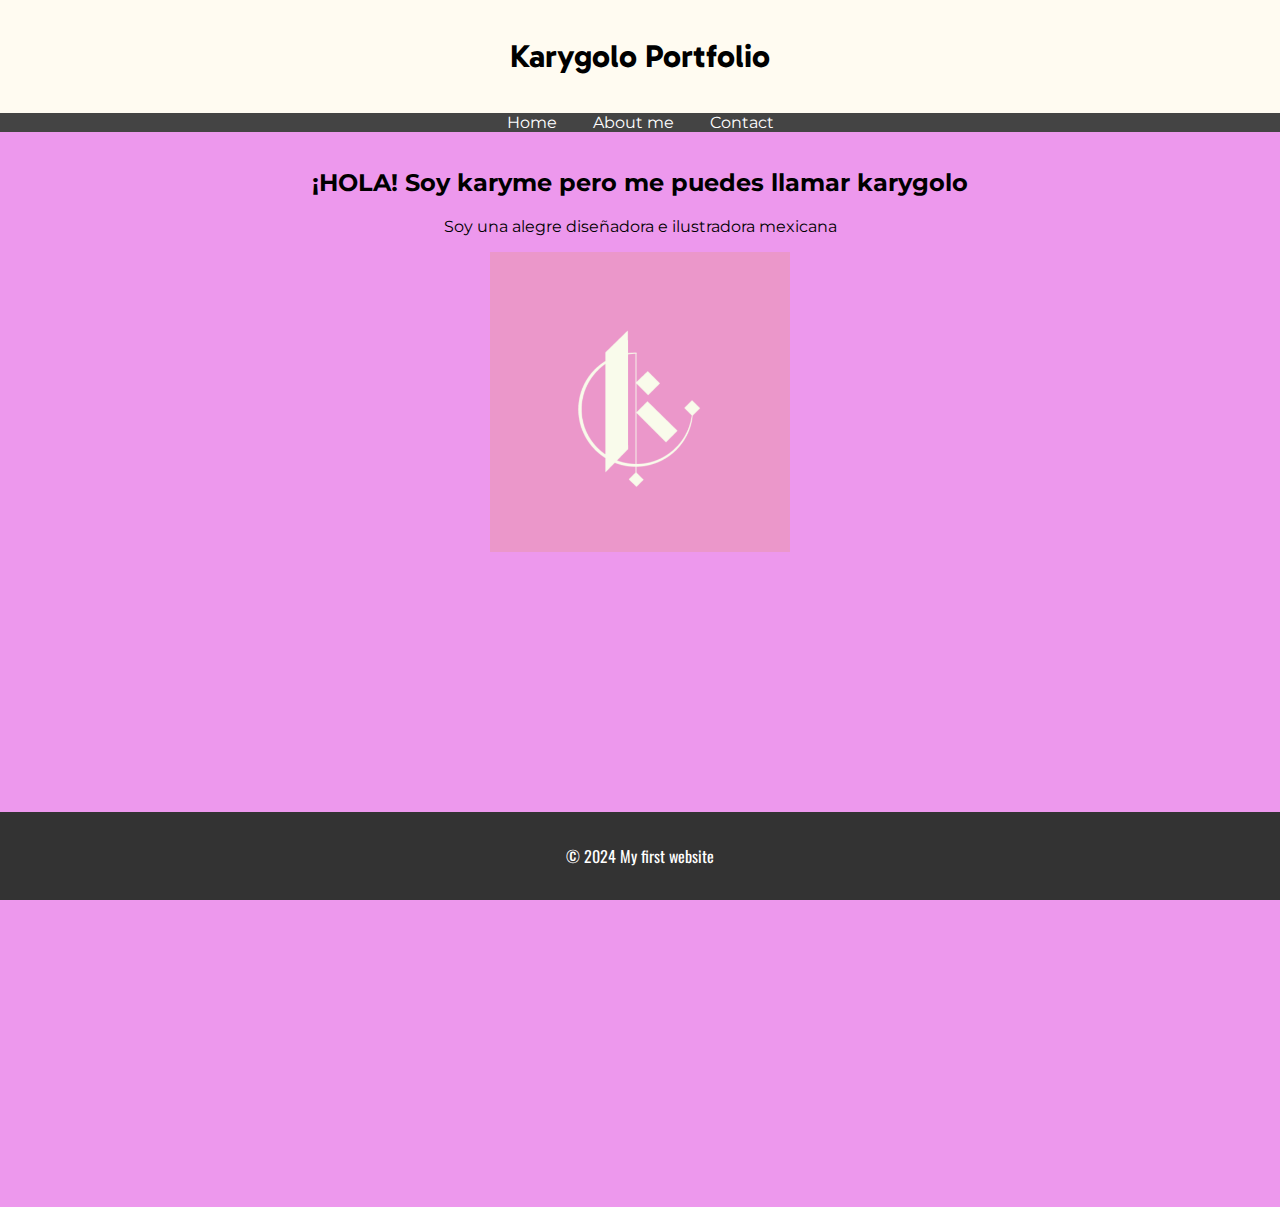
==== index.html @ aacd0228 "add css clases for img and video, also redirec to about me" ====
<!DOCTYPE html>
<html lang="es">
<head>
    <!-- Especifica el tipo de documento y la versión de HTML -->
    <meta charset="UTF-8">
    <!-- Configura el viewport para que el sitio sea responsive -->
    <meta name="viewport" content="width=device-width, initial-scale=1.0">
    <!-- Título de la página que aparece en la pestaña del navegador -->
    <title>Imnotkarygolo</title>
    <link rel="preconnect" href="https://fonts.googleapis.com">
<link rel="preconnect" href="https://fonts.gstatic.com" crossorigin>
<link href="https://fonts.googleapis.com/css2?family=Gabarito:wght@400..900&family=Montserrat:ital,wght@0,100..900;1,100..900&family=Oswald:wght@200..700&display=swap" rel="stylesheet">

    <!-- STYLESHEET -->
    <link rel="stylesheet" type="text/css" href="styles.css">
</head>
<body>
    <!-- Sección de encabezado del sitio -->
    <header>
        <h1>Karygolo Portfolio</h1>
    </header>
    <!-- Barra de navegación con enlaces -->
    <nav>
        <ul>
            <li><a href="">Home</a></li>
            <li><a href="/about.html">About me</a></li>
            <li><a href="#">Contact</a></li>
        </ul>
    </nav>
    <!-- Contenido principal de la página -->
    <main>
        <section>
            <div class="introduction">
                <h2>¡HOLA! Soy karyme pero me puedes llamar karygolo</h2>
                <p>Soy una alegre diseñadora e ilustradora mexicana </p> 
                <img src="logo.png" height="300px" style="text-align: center;">
            </div>
            
        <div class="video">
            <iframe width="560" height="315" src="https://www.youtube.com/embed/M-SDCDhHv0I?si=81faHF9Kn2sVvxn0&amp;start=5" title="YouTube video player" frameborder="0" allow="accelerometer; autoplay; clipboard-write; encrypted-media; gyroscope; picture-in-picture; web-share" referrerpolicy="strict-origin-when-cross-origin" allowfullscreen></iframe>
        </div>
        

        </section>
        <section><p></p></section>
    </main>
    <!-- Pie de página del sitio -->
    <footer>
        <p>&copy; 2024 My first website</p>
    </footer>
</body>
</html>
---- styles.css ----
/* Estilos globales para el cuerpo del documento */
body {
    /* Tipo de letra utilizado */
    font-family: "Montserrat", sans-serif;
    /* Elimina los márgenes y el relleno por defecto */
    margin: 0;
    padding: 0;
    /* Color de fondo del sitio web */
    background-color: #ed98ed;
}

/* Estilos para el encabezado */
header {
    font-family: "Gabarito", sans-serif;
    /* Color de fondo del encabezado */
    background-color: #fffbf1;
    /* Color del texto en el encabezado */
    color: #000000;
    /* Relleno interno del encabezado */
    padding: 1rem 0;
    /* Alineación del texto en el centro */
    text-align: center;
}

/* Estilos para la barra de navegación */
nav ul {
    /* Elimina el estilo de lista por defecto */
    list-style: none;
    /* Elimina el relleno interno */
    padding: 0;
    /* Alineación del texto en el centro */
    text-align: center;
    /* Color de fondo de la barra de navegación */
    background-color: #444;
    /* Elimina los márgenes */
    margin: 0;
}

/* Estilos para los elementos de la lista en la barra de navegación */
nav ul li {
    /* Muestra los elementos en línea */
    display: inline;
    /* Elimina los márgenes */
    margin: 0;
}

/* Estilos para los enlaces en la barra de navegación */
nav ul li a {
    /* Color del texto del enlace */
    color: #fff;
    /* Relleno interno del enlace */
    padding: 0.5rem 1rem;
    /* Elimina el subrayado por defecto */
    text-decoration: none;
}

/* Estilos para el contenido principal */
main {
    /* Relleno interno del contenido principal */
    padding: 1rem;
}

/* Estilos para el pie de página */
footer {
    font-family: "Oswald", sans-serif;
    /* Color de fondo del pie de página */
    background-color: #333;
    /* Color del texto en el pie de página */
    color: #fff;
    /* Alineación del texto en el centro */
    text-align: center;
    /* Relleno interno del pie de página */
    padding: 1rem 0;
    /* Fija el pie de página en la parte inferior de la página */
    position: fixed;
    bottom: 0;
    width: 100%;
}
.introduction{
    text-align: center;
    padding-bottom: 100px;
}
.video{
    text-align: center;
    padding-bottom: 200px;
}
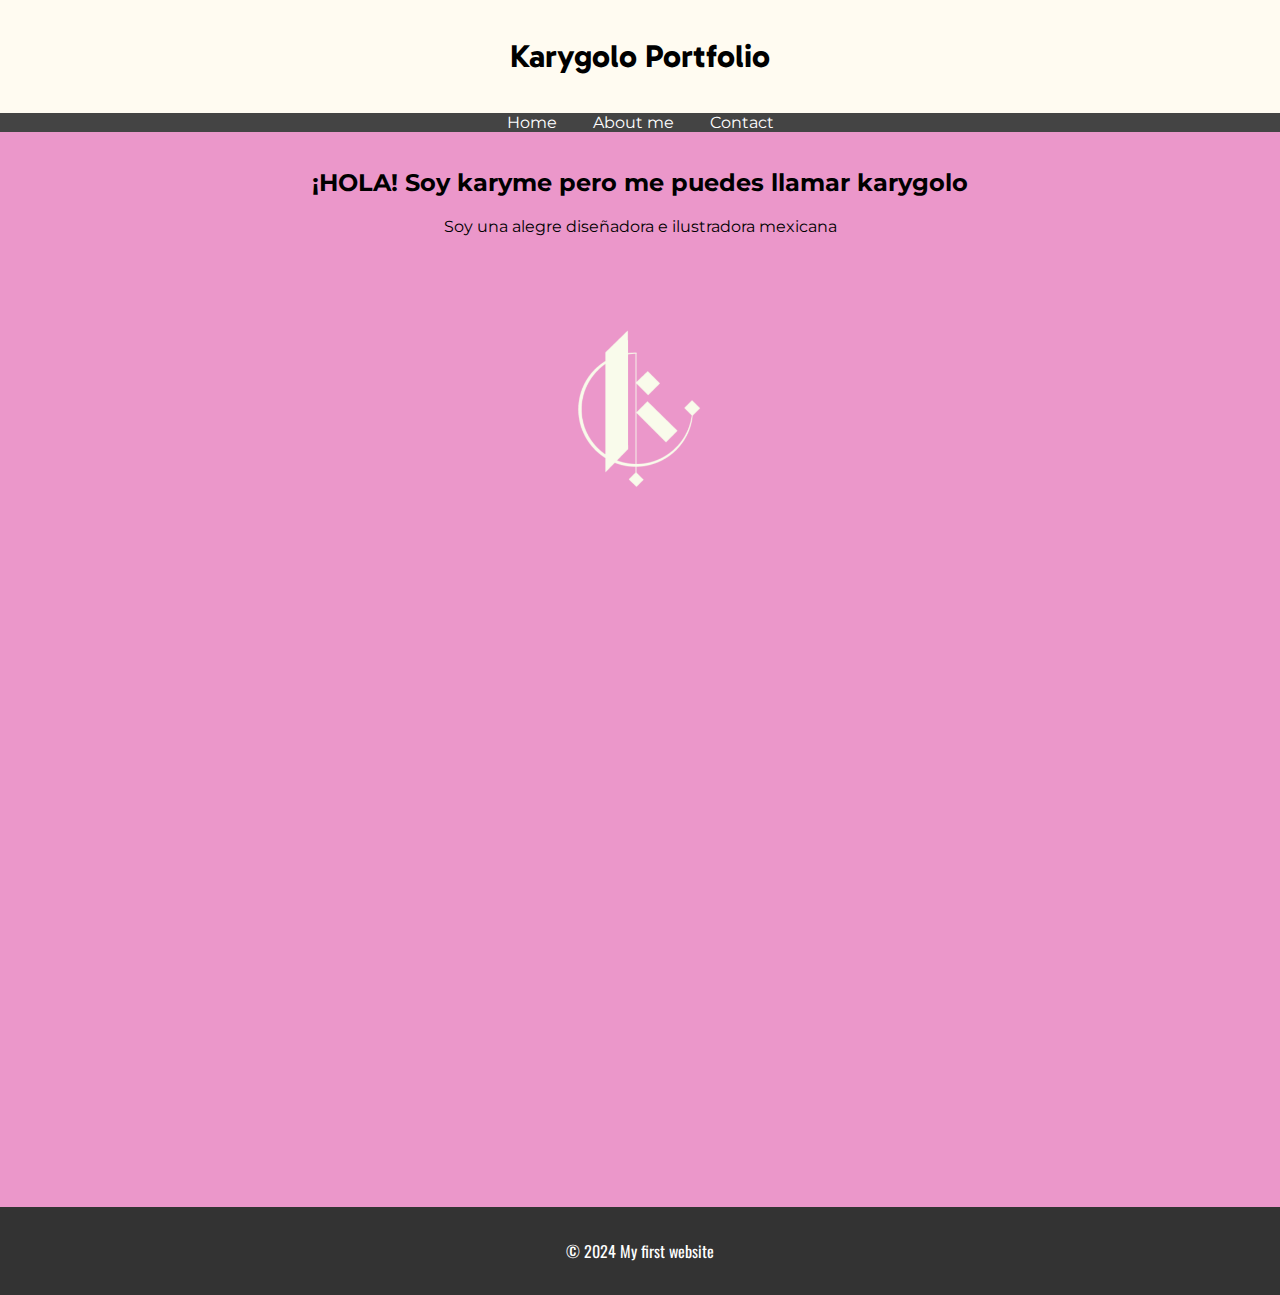
==== commit fc895163: "link de contacto con redes sociales" ====
--- a/index.html
+++ b/index.html
@@ -24,7 +24,7 @@
         <ul>
             <li><a href="">Home</a></li>
             <li><a href="/about.html">About me</a></li>
-            <li><a href="#">Contact</a></li>
+            <li><a href="https://www.instagram.com/imnotkarygolo/">Contact</a></li>
         </ul>
     </nav>
     <!-- Contenido principal de la página -->
--- a/styles.css
+++ b/styles.css
@@ -6,13 +6,13 @@
     margin: 0;
     padding: 0;
     /* Color de fondo del sitio web */
-    background-color: #ed98ed;
+    background-color: #EB97CA;
 }
 
 /* Estilos para el encabezado */
 header {
     font-family: "Gabarito", sans-serif;
-    /* Color de fondo del encabezado */
+    /* Color de fondo del encabezado */ 
     background-color: #fffbf1;
     /* Color del texto en el encabezado */
     color: #000000;
@@ -72,9 +72,10 @@
     /* Relleno interno del pie de página */
     padding: 1rem 0;
     /* Fija el pie de página en la parte inferior de la página */
-    position: fixed;
+    position: relative;
     bottom: 0;
     width: 100%;
+    
 }
 .introduction{
     text-align: center;
@@ -83,4 +84,7 @@
 .video{
     text-align: center;
     padding-bottom: 200px;
+}
+.background{
+    background-image: ;
 }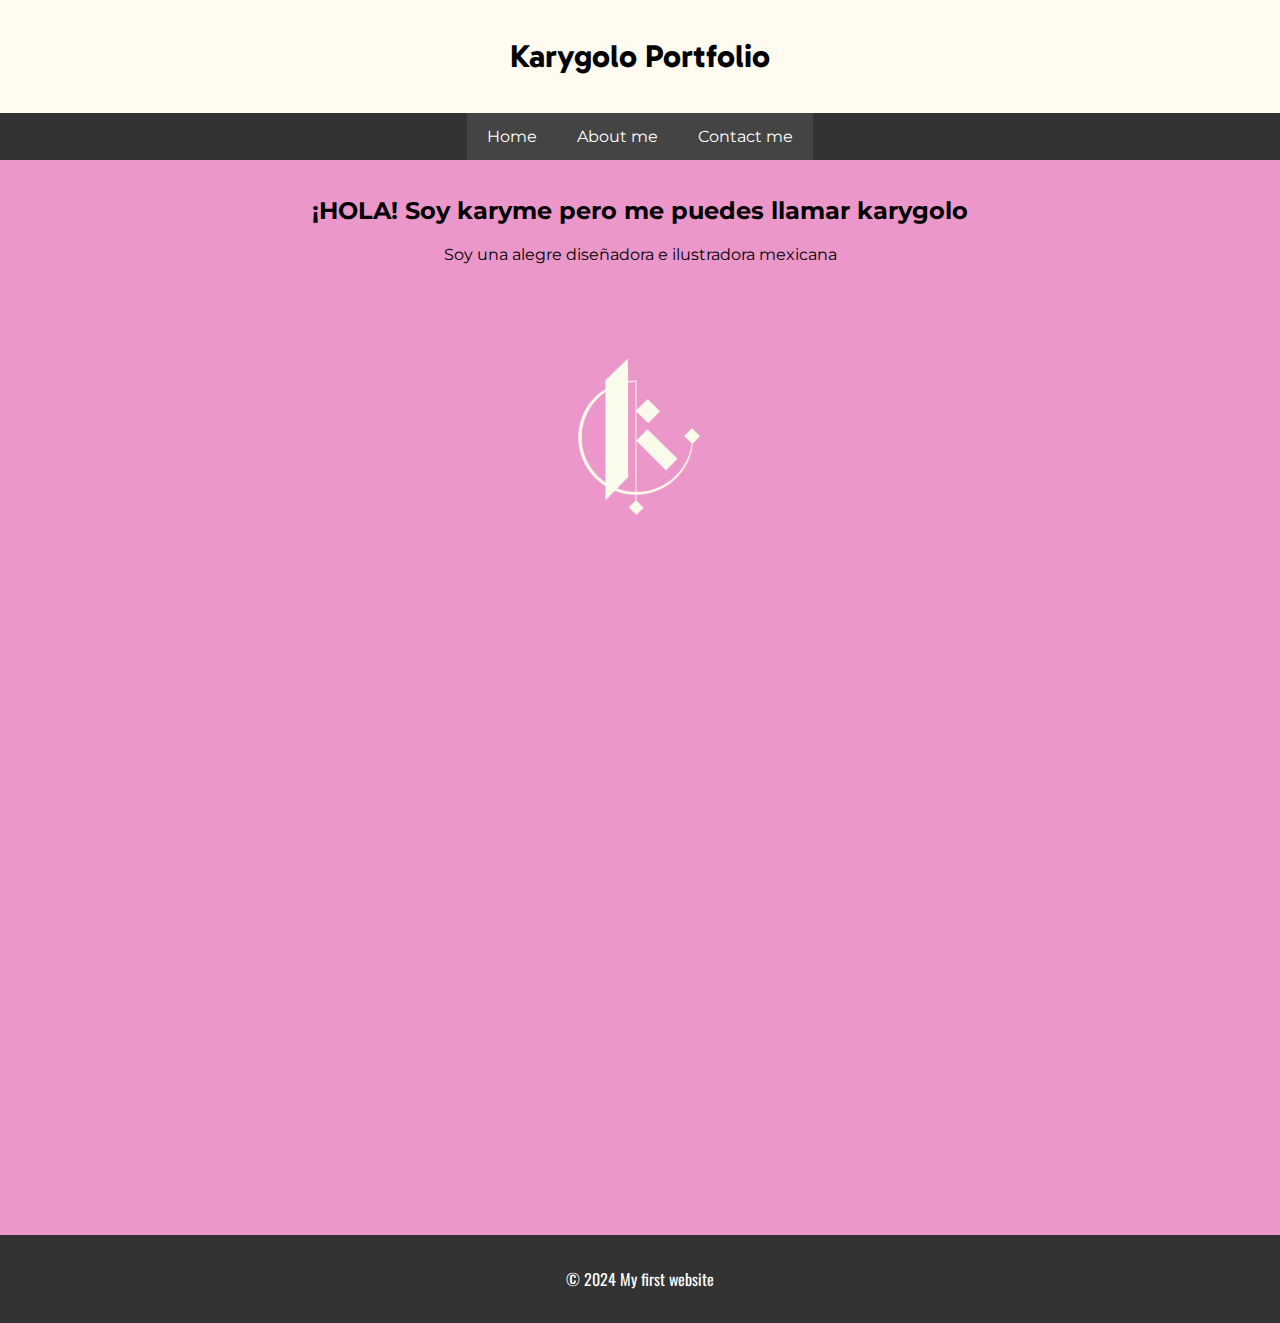
==== commit 75e013aa: "add contact me section and drop down options to contact me" ====
--- a/index.html
+++ b/index.html
@@ -22,9 +22,16 @@
     <!-- Barra de navegación con enlaces -->
     <nav>
         <ul>
-            <li><a href="">Home</a></li>
-            <li><a href="/about.html">About me</a></li>
-            <li><a href="https://www.instagram.com/imnotkarygolo/">Contact</a></li>
+            <li><a href="index.html">Home</a></li>
+            <li><a href="about.html">About me</a></li>
+            <li>
+                <a href="contact.html">Contact me</a>
+                <ul>
+                    
+                    <li><a href="https://www.instagram.com/imnotkarygolo/">Instagram</a></li>
+                    <li><a href="mailto:example@example.com">Email</a></li>
+                </ul>
+            </li>
         </ul>
     </nav>
     <!-- Contenido principal de la página -->
@@ -49,4 +56,4 @@
         <p>&copy; 2024 My first website</p>
     </footer>
 </body>
-</html>+</html>
--- a/styles.css
+++ b/styles.css
@@ -7,7 +7,27 @@
     padding: 0;
     /* Color de fondo del sitio web */
     background-color: #EB97CA;
-}
+    <style>
+    /* Estilos para el contenedor principal del slider */
+    .slider-container {
+        max-width: 800px; /* Ancho máximo del slider */
+        margin: 0 auto; /* Centra el slider horizontalmente */
+        position: relative; /* Posición relativa para los elementos internos */
+        overflow: hidden; /* Oculta cualquier contenido que sobresalga del contenedor */
+    }
+    /* Estilos para el contenedor de las imágenes */
+    .slider-content {
+        display: flex; /* Utiliza flexbox para alinear las imágenes horizontalmente */
+        transition: transform 0.5s ease; /* Transición suave al cambiar las imágenes */
+    }
+    /* Estilos para cada imagen del slider */
+    .slider-item {
+        min-width: 100%; /* Cada imagen ocupa al menos el ancho completo del contenedor */
+        flex: 0 0 auto; /* Permite que las imágenes mantengan su tamaño original */
+    }
+</style>
+
+} 
 
 /* Estilos para el encabezado */
 header {
@@ -87,4 +107,115 @@
 }
 .background{
     background-image: ;
-}+}
+nav {
+    background-color: #333;
+    display: flex;
+    justify-content: center;
+}
+
+nav ul {
+    list-style-type: none;
+    margin: 0;
+    padding: 0;
+    display: flex;
+}
+
+nav ul li {
+    position: relative;
+}
+
+nav ul li a {
+    display: block;
+    color: white;
+    padding: 14px 20px;
+    text-decoration: none;
+}
+
+nav ul li a:hover {
+    background-color: #575757;
+}
+
+/* Estilos para el menú desplegable */
+nav ul li ul {
+    display: none;
+    position: absolute;
+    background-color: #333;
+    padding: 0;
+}
+
+nav ul li:hover ul {
+    display: block;
+}
+
+nav ul li ul li {
+    width: 200px;
+}
+
+nav ul li ul li a {
+    padding: 10px;
+}
+/* Estilos para el contenedor del slider */
+.slider-container {
+    position: relative;
+    max-width: 600px;
+    margin: auto;
+    overflow: hidden;
+    
+}
+
+/* Estilos para los ítems del slider */
+.slider-item {
+    display: none;
+    width: 100%;
+    height: 100%; /* Hacer que las imágenes llenen el contenedor del slider */
+}
+
+.slider-item img {
+    width: 100%;
+    height: 100%;
+    object-fit: cover; /* Ajusta la imagen para llenar el contenedor sin distorsión */
+}
+
+/* Estilos para los botones de navegación */
+.prev, .next {
+    cursor: pointer;
+    position: absolute;
+    top: 50%;
+    width: auto;
+    padding: 16px;
+    margin-top: -22px;
+    color: white;
+    font-weight: bold;
+    font-size: 18px;
+    transition: 0.6s ease;
+    border-radius: 0 3px 3px 0;
+    user-select: none;
+}
+
+.next {
+    right: 0;
+    border-radius: 3px 0 0 3px;
+}
+
+.prev {
+    left: 0;
+    border-radius: 3px 0 0 3px;
+}
+
+/* Estilos para los botones al pasar el ratón */
+.prev:hover, .next:hover {
+    background-color: rgba(0, 0, 0, 0.8);
+}
+/* Estilos para el contenedor del perfil */
+.profile-container {
+    text-align: center; /* Centra el contenido del contenedor */
+    padding-bottom: 200px; /* Ajusta el espacio inferior según sea necesario */
+}
+
+/* Estilos para la imagen del perfil */
+.profile-image {
+    display: inline-block; /* Asegura que la imagen no ocupe el 100% del contenedor */
+    max-width: 100%; /* Ajusta el tamaño máximo de la imagen */
+    height: auto; /* Mantiene la proporción de la imagen */
+}
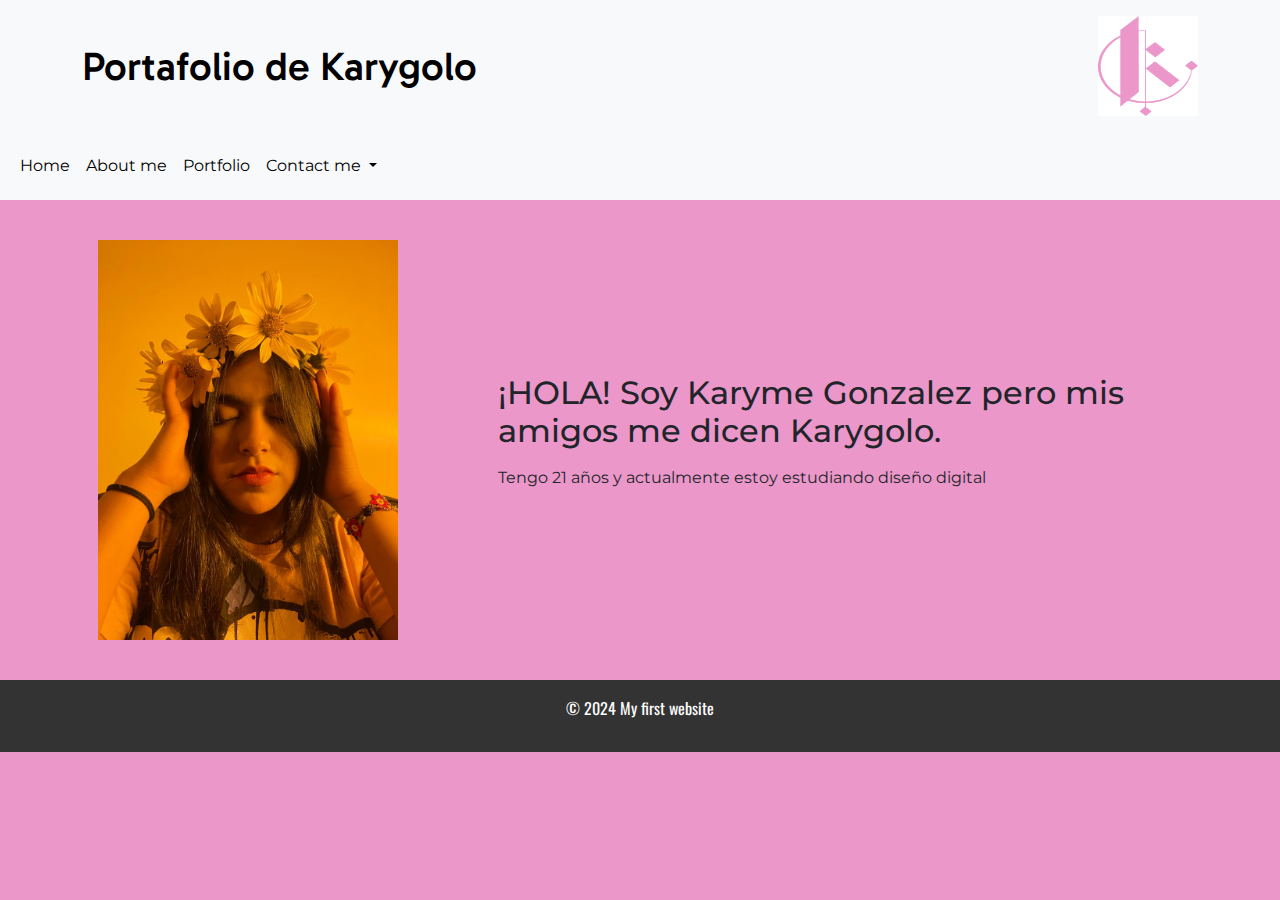
==== commit 49306e45: "." ====
--- a/index.html
+++ b/index.html
@@ -7,53 +7,79 @@
     <meta name="viewport" content="width=device-width, initial-scale=1.0">
     <!-- Título de la página que aparece en la pestaña del navegador -->
     <title>Imnotkarygolo</title>
+
+    <!-- Incluir Bootstrap CSS -->
+    <link href="https://cdn.jsdelivr.net/npm/bootstrap@5.3.0/dist/css/bootstrap.min.css" rel="stylesheet">
+
+    <!-- Tipografías de Google -->
     <link rel="preconnect" href="https://fonts.googleapis.com">
-<link rel="preconnect" href="https://fonts.gstatic.com" crossorigin>
-<link href="https://fonts.googleapis.com/css2?family=Gabarito:wght@400..900&family=Montserrat:ital,wght@0,100..900;1,100..900&family=Oswald:wght@200..700&display=swap" rel="stylesheet">
+    <link rel="preconnect" href="https://fonts.gstatic.com" crossorigin>
+    <link href="https://fonts.googleapis.com/css2?family=Gabarito:wght@400..900&family=Montserrat:ital,wght@0,100..900;1,100..900&family=Oswald:wght@200..700&display=swap" rel="stylesheet">
 
     <!-- STYLESHEET -->
     <link rel="stylesheet" type="text/css" href="styles.css">
 </head>
 <body>
     <!-- Sección de encabezado del sitio -->
-    <header>
-        <h1>Karygolo Portfolio</h1>
+    <header class="container-fluid bg-light p-3 ">
+        <div class="container d-flex justify-content-between align-items-center">
+            <h1 class="mb-0">Portafolio de Karygolo</h1>
+            <a href="index.html">
+                <img src="./images/logopng.png" alt="Logo Karygolo" style="width: 100px; height: 100px;">
+            </a>
+        </div>
     </header>
+    
     <!-- Barra de navegación con enlaces -->
-    <nav>
-        <ul>
-            <li><a href="index.html">Home</a></li>
-            <li><a href="about.html">About me</a></li>
-            <li>
-                <a href="contact.html">Contact me</a>
-                <ul>
-                    
-                    <li><a href="https://www.instagram.com/imnotkarygolo/">Instagram</a></li>
-                    <li><a href="mailto:example@example.com">Email</a></li>
+    <nav class="navbar navbar-expand-lg navbar-light bg-light">
+        <div class="container-fluid">
+            
+            
+            <div class="collapse navbar-collapse" id="navbarNav">
+                <ul class="navbar-nav">
+                    <li class="nav-item">
+                        <a class="nav-link" href="index.html">Home</a>
+                    </li>
+                    <li class="nav-item">
+                        <a class="nav-link" href="about.html">About me</a>
+                    </li>
+                    <li class="nav-item">
+                        <a class="nav-link" href="portfolio.html">Portfolio</a>
+                    </li>
+                    <li class="nav-item dropdown">
+                        <a class="nav-link dropdown-toggle" href="contact.html" id="navbarDropdown" role="button" data-bs-toggle="dropdown" aria-expanded="false">
+                            Contact me
+                        </a>
+                        <ul class="dropdown-menu" aria-labelledby="navbarDropdown">
+                            <li><a class="dropdown-item" href="https://www.instagram.com/imnotkarygolo/">Instagram</a></li>
+                            <li><a class="dropdown-item" href="https://wa.me/5216183032119">Whatsapp</a></li>
+                        </ul>
+                    </li>
                 </ul>
-            </li>
-        </ul>
+            </div>
+        </div>
     </nav>
+    
     <!-- Contenido principal de la página -->
-    <main>
+    <main class="container my-4">
         <section>
-            <div class="introduction">
-                <h2>¡HOLA! Soy karyme pero me puedes llamar karygolo</h2>
-                <p>Soy una alegre diseñadora e ilustradora mexicana </p> 
-                <img src="logo.png" height="300px" style="text-align: center;">
+            <div class="introduction d-flex align-items-center">
+                <img src="./images/me.jpeg" class="img-fluid ms-3" alt="Karygolo" style="max-height: 400px; max-width: 400px;">
+                <div class="text-container">
+                    <h2>¡HOLA! Soy Karyme Gonzalez pero mis amigos me dicen Karygolo. </h2>
+                    <p>Tengo 21 años y actualmente estoy estudiando diseño digital </p> 
+                </div>
+                
             </div>
-            
-        <div class="video">
-            <iframe width="560" height="315" src="https://www.youtube.com/embed/M-SDCDhHv0I?si=81faHF9Kn2sVvxn0&amp;start=5" title="YouTube video player" frameborder="0" allow="accelerometer; autoplay; clipboard-write; encrypted-media; gyroscope; picture-in-picture; web-share" referrerpolicy="strict-origin-when-cross-origin" allowfullscreen></iframe>
-        </div>
-        
-
         </section>
-        <section><p></p></section>
     </main>
+    
+    
     <!-- Pie de página del sitio -->
-    <footer>
+    <footer >
         <p>&copy; 2024 My first website</p>
     </footer>
+
+
 </body>
 </html>
--- a/styles.css
+++ b/styles.css
@@ -1,183 +1,114 @@
 /* Estilos globales para el cuerpo del documento */
 body {
-    /* Tipo de letra utilizado */
     font-family: "Montserrat", sans-serif;
-    /* Elimina los márgenes y el relleno por defecto */
     margin: 0;
     padding: 0;
-    /* Color de fondo del sitio web */
+    background-color: #EB97CA; /* Color de fondo */
+}
+
+/* Estilos para la barra de navegación */
+nav {
+    background-color: #EB97CA; /* Mismo color que el fondo del body */
+    display: flex;
+    justify-content: center; /* Centra el contenido */
+    padding: 0; /* Elimina el relleno interno */
+    margin: 0; /* Elimina los márgenes */
+}
+
+.navbar-nav {
+    display: flex;
+    list-style: none; /* Elimina el estilo de lista por defecto */
+    padding: 0;
+    margin: 0;
+}
+
+.navbar-nav li {
+    position: relative;
+}
+
+.navbar-nav li a {
+    display: block;
+    color: #000000;
+    padding: 14px 20px;
+    text-decoration: none;
+    text-align: center;
+}
+
+.navbar-nav li a:hover {
     background-color: #EB97CA;
-    <style>
-    /* Estilos para el contenedor principal del slider */
-    .slider-container {
-        max-width: 800px; /* Ancho máximo del slider */
-        margin: 0 auto; /* Centra el slider horizontalmente */
-        position: relative; /* Posición relativa para los elementos internos */
-        overflow: hidden; /* Oculta cualquier contenido que sobresalga del contenedor */
-    }
-    /* Estilos para el contenedor de las imágenes */
-    .slider-content {
-        display: flex; /* Utiliza flexbox para alinear las imágenes horizontalmente */
-        transition: transform 0.5s ease; /* Transición suave al cambiar las imágenes */
-    }
-    /* Estilos para cada imagen del slider */
-    .slider-item {
-        min-width: 100%; /* Cada imagen ocupa al menos el ancho completo del contenedor */
-        flex: 0 0 auto; /* Permite que las imágenes mantengan su tamaño original */
-    }
-</style>
+}
 
-} 
+/* Estilos para el menú desplegable */
+.navbar-nav li ul {
+    display: none;
+    position: absolute;
+    background-color: #EB97CA;
+    padding: 0;
+}
+
+.navbar-nav li:hover ul {
+    display: block;
+}
+
+.navbar-nav li ul li {
+    width: 200px;
+}
+
+.navbar-nav li ul li a {
+    padding: 10px;
+}
 
 /* Estilos para el encabezado */
 header {
     font-family: "Gabarito", sans-serif;
-    /* Color de fondo del encabezado */ 
-    background-color: #fffbf1;
-    /* Color del texto en el encabezado */
+    background-color: #EB97CA;
     color: #000000;
-    /* Relleno interno del encabezado */
     padding: 1rem 0;
-    /* Alineación del texto en el centro */
     text-align: center;
-}
-
-/* Estilos para la barra de navegación */
-nav ul {
-    /* Elimina el estilo de lista por defecto */
-    list-style: none;
-    /* Elimina el relleno interno */
-    padding: 0;
-    /* Alineación del texto en el centro */
-    text-align: center;
-    /* Color de fondo de la barra de navegación */
-    background-color: #444;
-    /* Elimina los márgenes */
-    margin: 0;
-}
-
-/* Estilos para los elementos de la lista en la barra de navegación */
-nav ul li {
-    /* Muestra los elementos en línea */
-    display: inline;
-    /* Elimina los márgenes */
-    margin: 0;
-}
-
-/* Estilos para los enlaces en la barra de navegación */
-nav ul li a {
-    /* Color del texto del enlace */
-    color: #fff;
-    /* Relleno interno del enlace */
-    padding: 0.5rem 1rem;
-    /* Elimina el subrayado por defecto */
-    text-decoration: none;
 }
 
 /* Estilos para el contenido principal */
 main {
-    /* Relleno interno del contenido principal */
     padding: 1rem;
 }
 
 /* Estilos para el pie de página */
 footer {
     font-family: "Oswald", sans-serif;
-    /* Color de fondo del pie de página */
     background-color: #333;
-    /* Color del texto en el pie de página */
     color: #fff;
-    /* Alineación del texto en el centro */
     text-align: center;
-    /* Relleno interno del pie de página */
     padding: 1rem 0;
-    /* Fija el pie de página en la parte inferior de la página */
     position: relative;
     bottom: 0;
     width: 100%;
-    
-}
-.introduction{
-    text-align: center;
-    padding-bottom: 100px;
-}
-.video{
-    text-align: center;
-    padding-bottom: 200px;
-}
-.background{
-    background-image: ;
-}
-nav {
-    background-color: #333;
-    display: flex;
-    justify-content: center;
 }
 
-nav ul {
-    list-style-type: none;
-    margin: 0;
-    padding: 0;
-    display: flex;
+/* Estilos para el slider */
+.slider-container {
+    max-width: 800px;
+    margin: 0 auto;
+    position: relative;
+    overflow: hidden;
 }
 
-nav ul li {
-    position: relative;
+.slider-content {
+    display: flex;
+    transition: transform 0.5s ease;
 }
 
-nav ul li a {
-    display: block;
-    color: white;
-    padding: 14px 20px;
-    text-decoration: none;
-}
-
-nav ul li a:hover {
-    background-color: #575757;
-}
-
-/* Estilos para el menú desplegable */
-nav ul li ul {
-    display: none;
-    position: absolute;
-    background-color: #333;
-    padding: 0;
-}
-
-nav ul li:hover ul {
-    display: block;
-}
-
-nav ul li ul li {
-    width: 200px;
-}
-
-nav ul li ul li a {
-    padding: 10px;
-}
-/* Estilos para el contenedor del slider */
-.slider-container {
-    position: relative;
-    max-width: 600px;
-    margin: auto;
-    overflow: hidden;
-    
-}
-
-/* Estilos para los ítems del slider */
 .slider-item {
-    display: none;
-    width: 100%;
-    height: 100%; /* Hacer que las imágenes llenen el contenedor del slider */
+    min-width: 100%;
+    flex: 0 0 auto;
 }
 
 .slider-item img {
     width: 100%;
     height: 100%;
-    object-fit: cover; /* Ajusta la imagen para llenar el contenedor sin distorsión */
+    object-fit: cover;
 }
 
-/* Estilos para los botones de navegación */
+/* Estilos para los botones de navegación del slider */
 .prev, .next {
     cursor: pointer;
     position: absolute;
@@ -185,7 +116,7 @@
     width: auto;
     padding: 16px;
     margin-top: -22px;
-    color: white;
+    color: EB97CA;
     font-weight: bold;
     font-size: 18px;
     transition: 0.6s ease;
@@ -203,19 +134,55 @@
     border-radius: 3px 0 0 3px;
 }
 
-/* Estilos para los botones al pasar el ratón */
 .prev:hover, .next:hover {
     background-color: rgba(0, 0, 0, 0.8);
 }
+
 /* Estilos para el contenedor del perfil */
 .profile-container {
-    text-align: center; /* Centra el contenido del contenedor */
-    padding-bottom: 200px; /* Ajusta el espacio inferior según sea necesario */
+    text-align: center;
+    padding-bottom: 200px;
 }
 
-/* Estilos para la imagen del perfil */
 .profile-image {
-    display: inline-block; /* Asegura que la imagen no ocupe el 100% del contenedor */
-    max-width: 100%; /* Ajusta el tamaño máximo de la imagen */
-    height: auto; /* Mantiene la proporción de la imagen */
+    display: inline-block;
+    max-width: 100%;
+    height: auto;
 }
+
+/* Estilos para la galería de imágenes en el portafolio */
+.card {
+    overflow: hidden; /* Oculta el contenido desbordado */
+}
+
+.card-img-top {
+    width: 100%;
+    height: 200px; /* Ajusta la altura según sea necesario */
+    object-fit: cover; /* Ajusta la imagen para llenar el contenedor sin distorsión */
+    transition: transform 0.3s ease-in-out, object-fit 0.3s ease-in-out; /* Transición suave */
+}
+
+.card-img-top:hover {
+    transform: scale(1.5); /* Aumenta el tamaño de la imagen */
+    object-fit: contain; /* Muestra la imagen completa sin recortar */
+    z-index: 2; /* Asegura que la imagen se muestre por encima de otros elementos */
+}
+.introduction {
+    display: flex;
+    align-items: center;
+    text-align: left;
+}
+
+.text-container {
+    flex: 1; /* Permite que el texto ocupe el espacio restante */
+}
+
+.introduction img {
+    max-height: 400px; /* Ajusta el tamaño máximo de la imagen */
+    max-width: 400px; /* Ajusta el tamaño máximo de la imagen */
+    margin-right: 100px; /* Espacio entre el texto y la imagen */
+}
+
+.introduction h2 {
+    margin-bottom: 1rem; /* Espacio debajo del título */
+}
